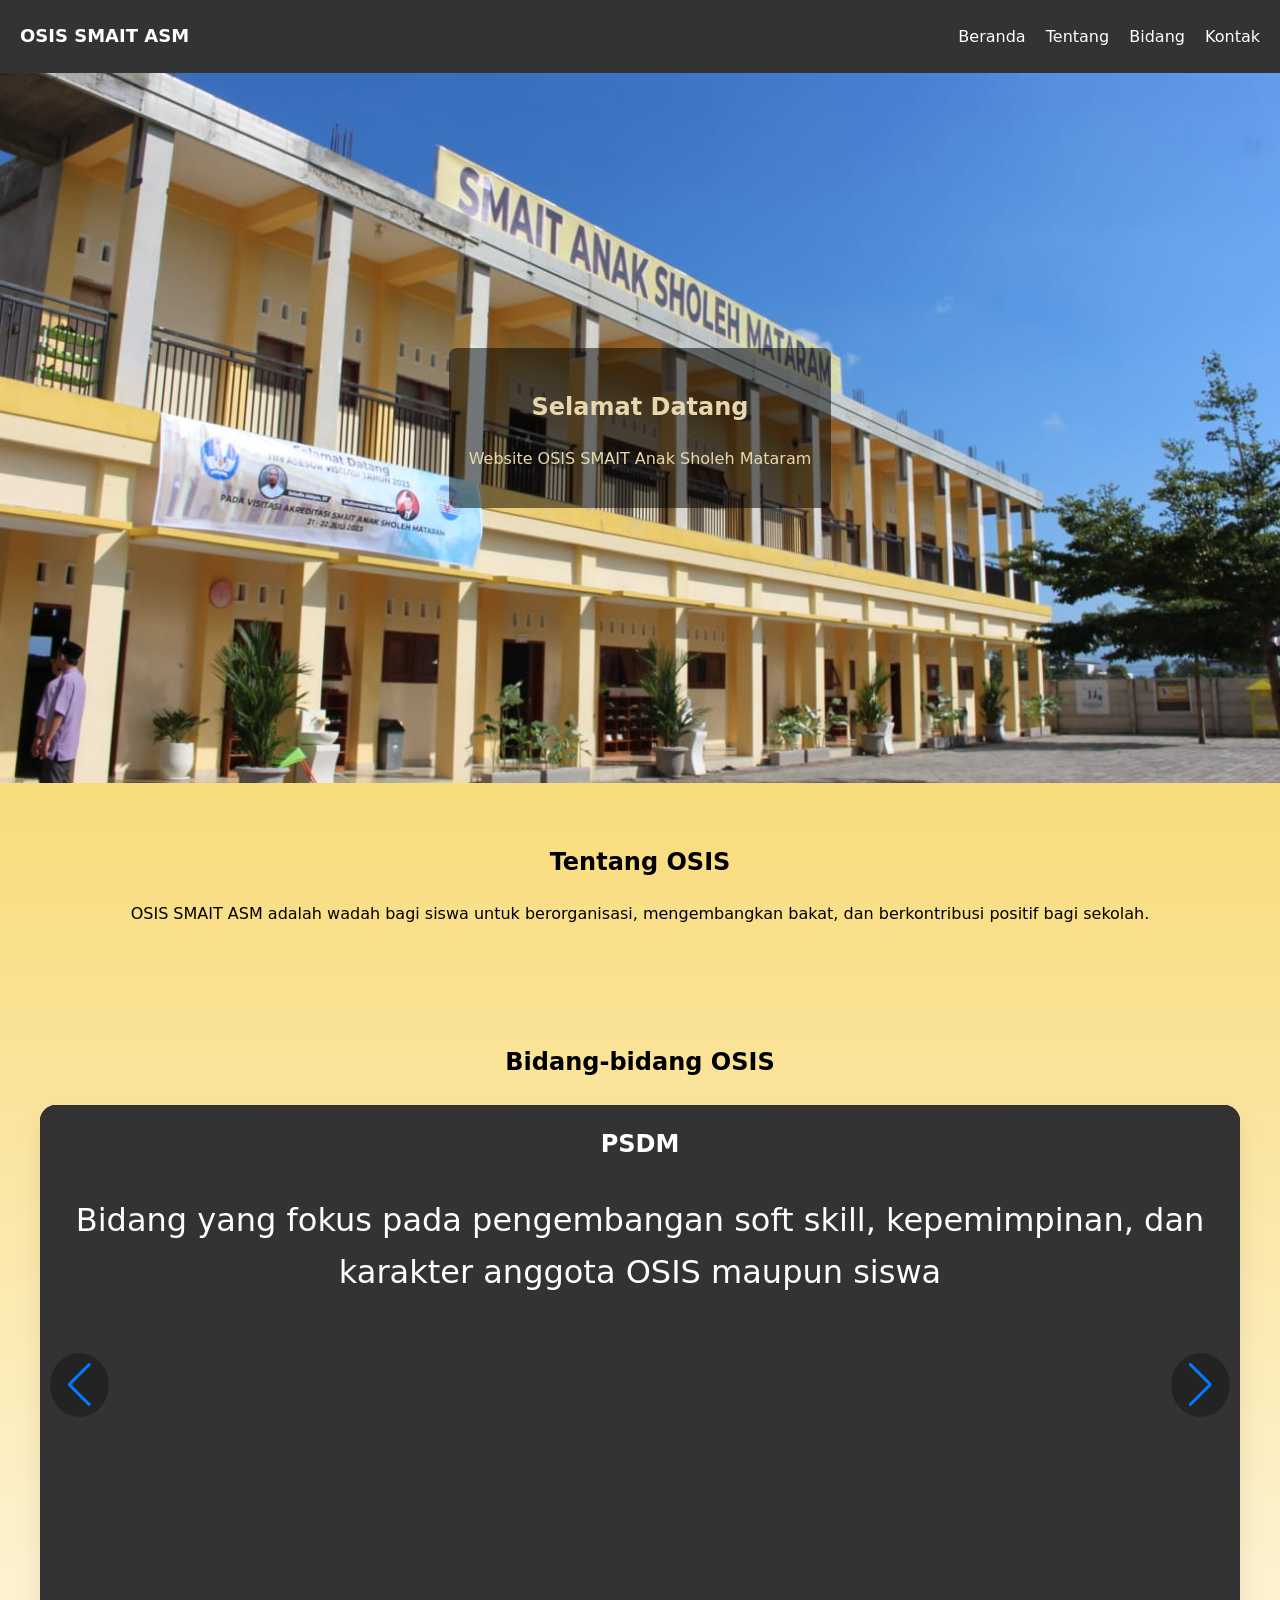
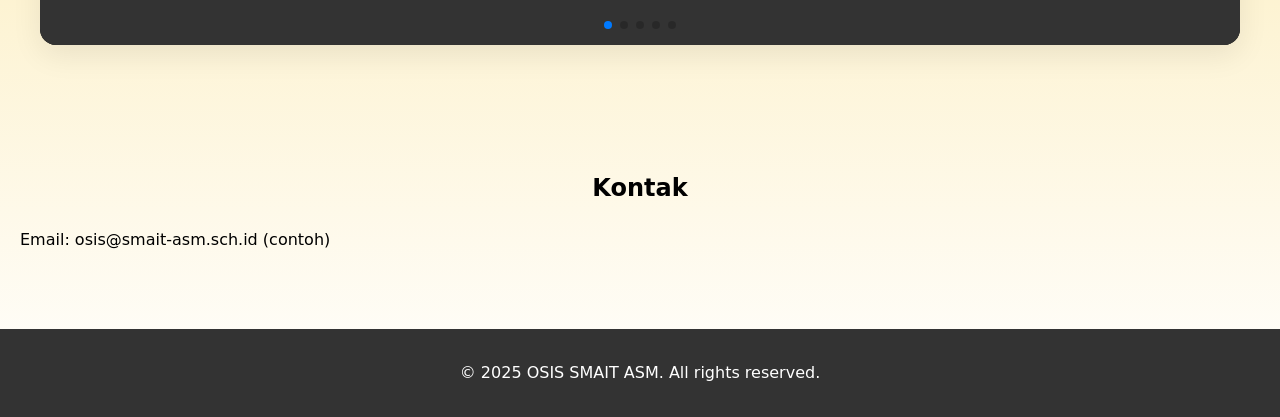
==== index.html @ 4096f219 "Add files via upload" ====
<!DOCTYPE html>
<html lang="id">
<head>
  <meta charset="UTF-8">
  <meta name="viewport" content="width=device-width, initial-scale=1.0">
  <title>OSIS SMAIT Anak Sholeh Mataram</title>
  <link rel="stylesheet" href="styles.css">
  <!-- Swiper CSS (CDN) -->
  <link rel="stylesheet" href="https://cdn.jsdelivr.net/npm/swiper@11/swiper-bundle.min.css"/>
</head>
<body>
  <!-- Navbar -->
  <header>
    <h1>OSIS SMAIT ASM</h1>
    <nav>
      <a href="#beranda">Beranda</a>
      <a href="#tentang">Tentang</a>
      <a href="#bidang">Bidang</a>
      <a href="#kontak">Kontak</a>
    </nav>
  </header>

  <!-- Hero Section -->
  <section id="beranda" class="hero">
    <div class="hero-text">
      <h2>Selamat Datang</h2>
      <p>Website OSIS SMAIT Anak Sholeh Mataram</p>
    </div>
  </section>

  <!-- Tentang -->
  <section id="tentang">
    <h2>Tentang OSIS</h2>
    <p style="text-align: center ;">
      OSIS SMAIT ASM adalah wadah bagi siswa untuk berorganisasi, mengembangkan bakat, 
      dan berkontribusi positif bagi sekolah.
    </p>
  </section>

  <!-- Bidang -->
  <section id="bidang">
    <h2>Bidang-bidang OSIS</h2>
  <!-- Slider 1 -->
  <div class="swiper js-swiper" data-effect="slide">
    <div class="swiper-wrapper">

      <div class="swiper-slide"><h2>PSDM</h2>
        <p class="textsize">Bidang yang fokus pada pengembangan soft skill, kepemimpinan, dan karakter anggota OSIS maupun siswa</p>
      </div>


      <div class="swiper-slide"><h2>Humas</h2>
        <p class="textsize">Bidang yang mengelola publikasi, dokumentasi, serta penyebaran informasi kegiatan OSIS</p>
      </div>


      <div class="swiper-slide"><h2>Media Informasi</h2>
        <p class="textsize">Bidang yang mengelola publikasi, dokumentasi, serta penyebaran informasi kegiatan OSIS</p>
      </div>


      <div class="swiper-slide"><h2>Dana Usaha</h2>
        <p class="textsize">Bidang yang mengatur sumber dana OSIS melalui usaha kreatif dan pengelolaan anggaran kegiatan</p>
      </div>


      <div class="swiper-slide"><h2>Kerohanian</h2>
        <p class="textsize">Bidang yang bertanggung jawab pada pembinaan spiritual dan keagamaan siswa</p>
      </div>


    </div>
    <div class="swiper-button-prev">&#10094;</div>
    <div class="swiper-button-next">&#10095;</div>
    <div class="swiper-pagination"></div>
  </div>

  </section>

  <!-- Kontak -->
  <section id="kontak">
    <h2>Kontak</h2>
    <p>Email: osis@smait-asm.sch.id (contoh)</p>
  </section>

  <!-- Footer -->
  <footer>
    <p>&copy; 2025 OSIS SMAIT ASM. All rights reserved.</p>
  </footer>

  <!-- Swiper JS (CDN) -->
  <script src="https://cdn.jsdelivr.net/npm/swiper@11/swiper-bundle.min.js"></script>

  <!-- Your JS -->
  <script src="script.js"></script>

</body>
</html>
---- styles.css ----
body {
    font-family: Arial, sans-serif;
    margin: 0;
    line-height: 1.6;
  }
  
  /* Navbar */
  header {
    position: sticky;
    background: #333;
    color: #fff;
    padding: 10px 20px;
    display: flex;
    justify-content: space-between;
    align-items: center;
  }
  
  header h1 {
    font-size: 18px;
  }
  
  nav a {
    color: #fff;
    margin-left: 15px;
    text-decoration: none;
  }
  
  nav a:hover {
    color: #ffcc00;
  }
  
  /* Hero */
  .hero {
    background: url("smait.jpg") no-repeat center center/cover;
    height: 70vh;
    display: flex;
    justify-content: center;
    align-items: center;
    color: #e6d8ac;
    text-align: center;
  }
  
  .hero-text {
    background: rgba(0,0,0,0.5);
    padding: 20px;
    border-radius: 8px;
  }
  
  /* Section */
  section {
    padding: 40px 20px;
  }
  
  section h2 {
    text-align: center;
    margin-bottom: 20px;
  }
  
  ul {
    max-width: 600px;
    margin: 0 auto;
    padding: 0;
    list-style: none;
  }
  
  ul li {
    background: #f4f4f4;
    margin: 5px 0;
    padding: 10px;
    border-radius: 5px;
  }
  
  /* Footer */
  footer {
    text-align: center;
    background: #333;
    color: white;
    padding: 15px;
    margin-top: 20px;
  }
  
/* Global */
body{
    margin:0;
    font-family: 'Poppins', system-ui, -apple-system, Segoe UI, Roboto, Arial, sans-serif;
    background: linear-gradient(180deg,#f5c527,white);
  }
  
  /* Container slider */
  .swiper{
    width:100%;
    height:60vh;               /* ubah sesuai kebutuhan (mis. 100vh / 420px) */
    margin: 24px auto;
    max-width: 1200px;         /* biar rapi di layar lebar */
    border-radius: 16px;
    overflow: hidden;
    box-shadow: 0 10px 30px rgba(0,0,0,.08);
    background:#111;           /* fallback */
  }
  
  /* Slide default (teks) */
  .swiper-slide{
      text-align: center;
    display:flex;
    align-items:center;
    justify-content:center;
    font-weight:500;
    color:#fff;
    background: #333;
  }
  
  /* Contoh slide gambar */
  .swiper-slide.img{
    background:#000;
    padding:0;
  }
  .swiper-slide.img > img{
    width:100%;
    height:100%;
    object-fit:cover;
    display:block;
  }
  
  /* Caption opsional */
  .caption{
    position:absolute;
    left:24px; right:24px; bottom:24px;
    color:#fff; font-weight:600;
    text-shadow: 0 2px 10px rgba(0,0,0,.6);
  }
  
  /* Tombol navigasi */
  .swiper-button-prev,
  .swiper-button-next{
    color:#fff;
    font-size:0px; /* icon unicode di HTML */
    width:auto; height:auto;
    padding:10px 16px;
    border-radius:50%;
    background:rgba(0,0,0,.3);
    transition:.3s;
  }
  .swiper-button-prev:hover,
  .swiper-button-next:hover{ background:rgba(0,0,0,.6); cursor:pointer; }
  
  /* Pagination */
  .swiper-pagination-bullet{
    background:rgba(255,255,255,.7);
    opacity:1;
  }
  .swiper-pagination-bullet-active{
    background:#fff;
  }

.textsize{
    font-size: clamp(1.8rem, 2.5vw, 5rem) ;
}
  
  /* Responsif kecil */
  @media (max-width: 640px){
    .swiper{ height: 46vh; border-radius: 12px; }
    .swiper-slide{ font-size:22px; }
  }
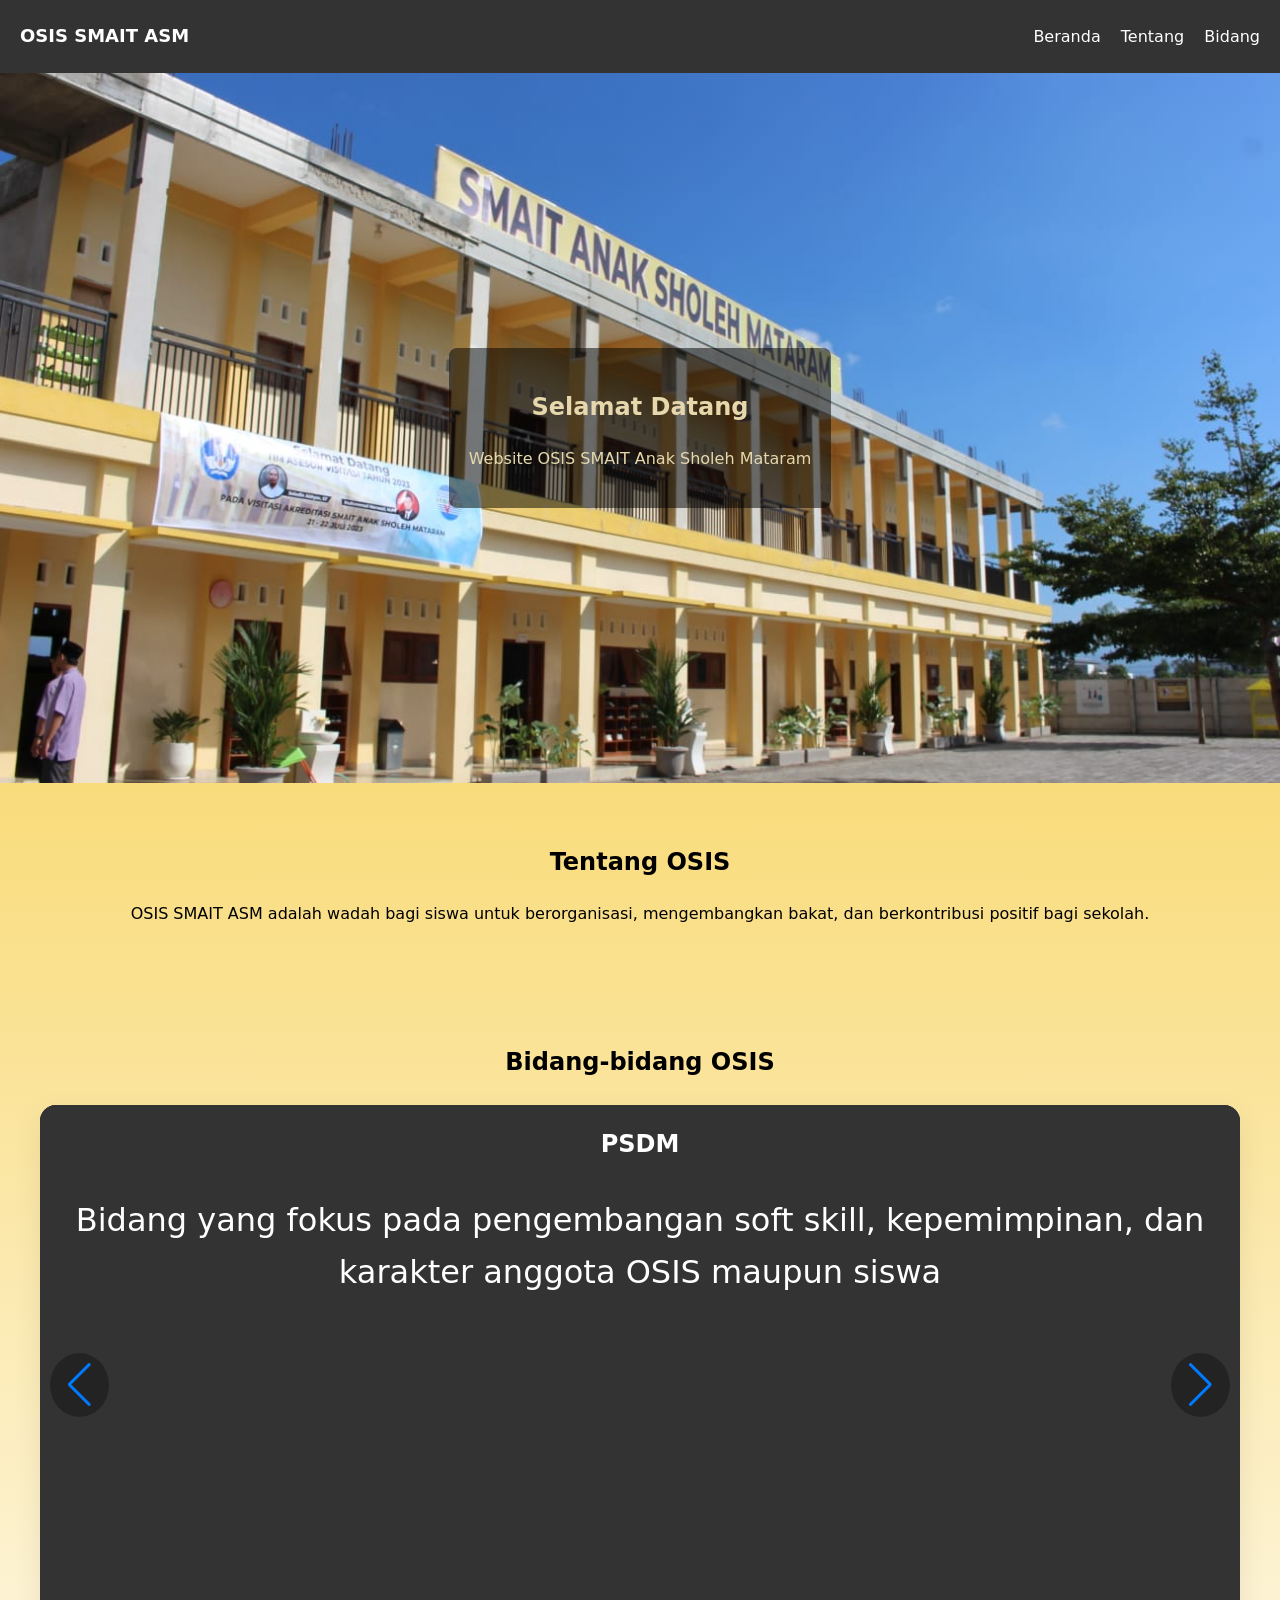
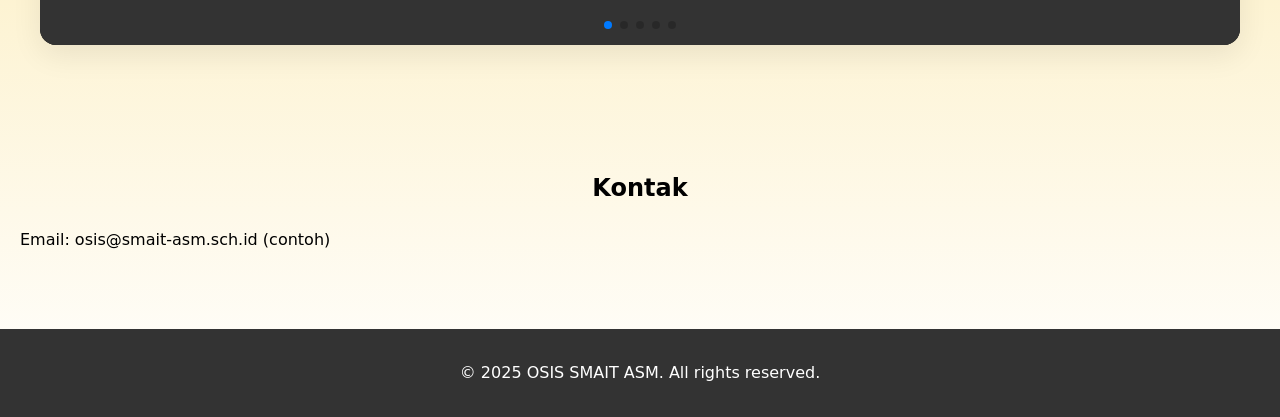
==== commit 990993bc: "Update1 index.html" ====
--- a/index.html
+++ b/index.html
@@ -16,7 +16,6 @@
       <a href="#beranda">Beranda</a>
       <a href="#tentang">Tentang</a>
       <a href="#bidang">Bidang</a>
-      <a href="#kontak">Kontak</a>
     </nav>
   </header>
 
@@ -96,3 +95,4 @@
 
 </body>
 </html>
+
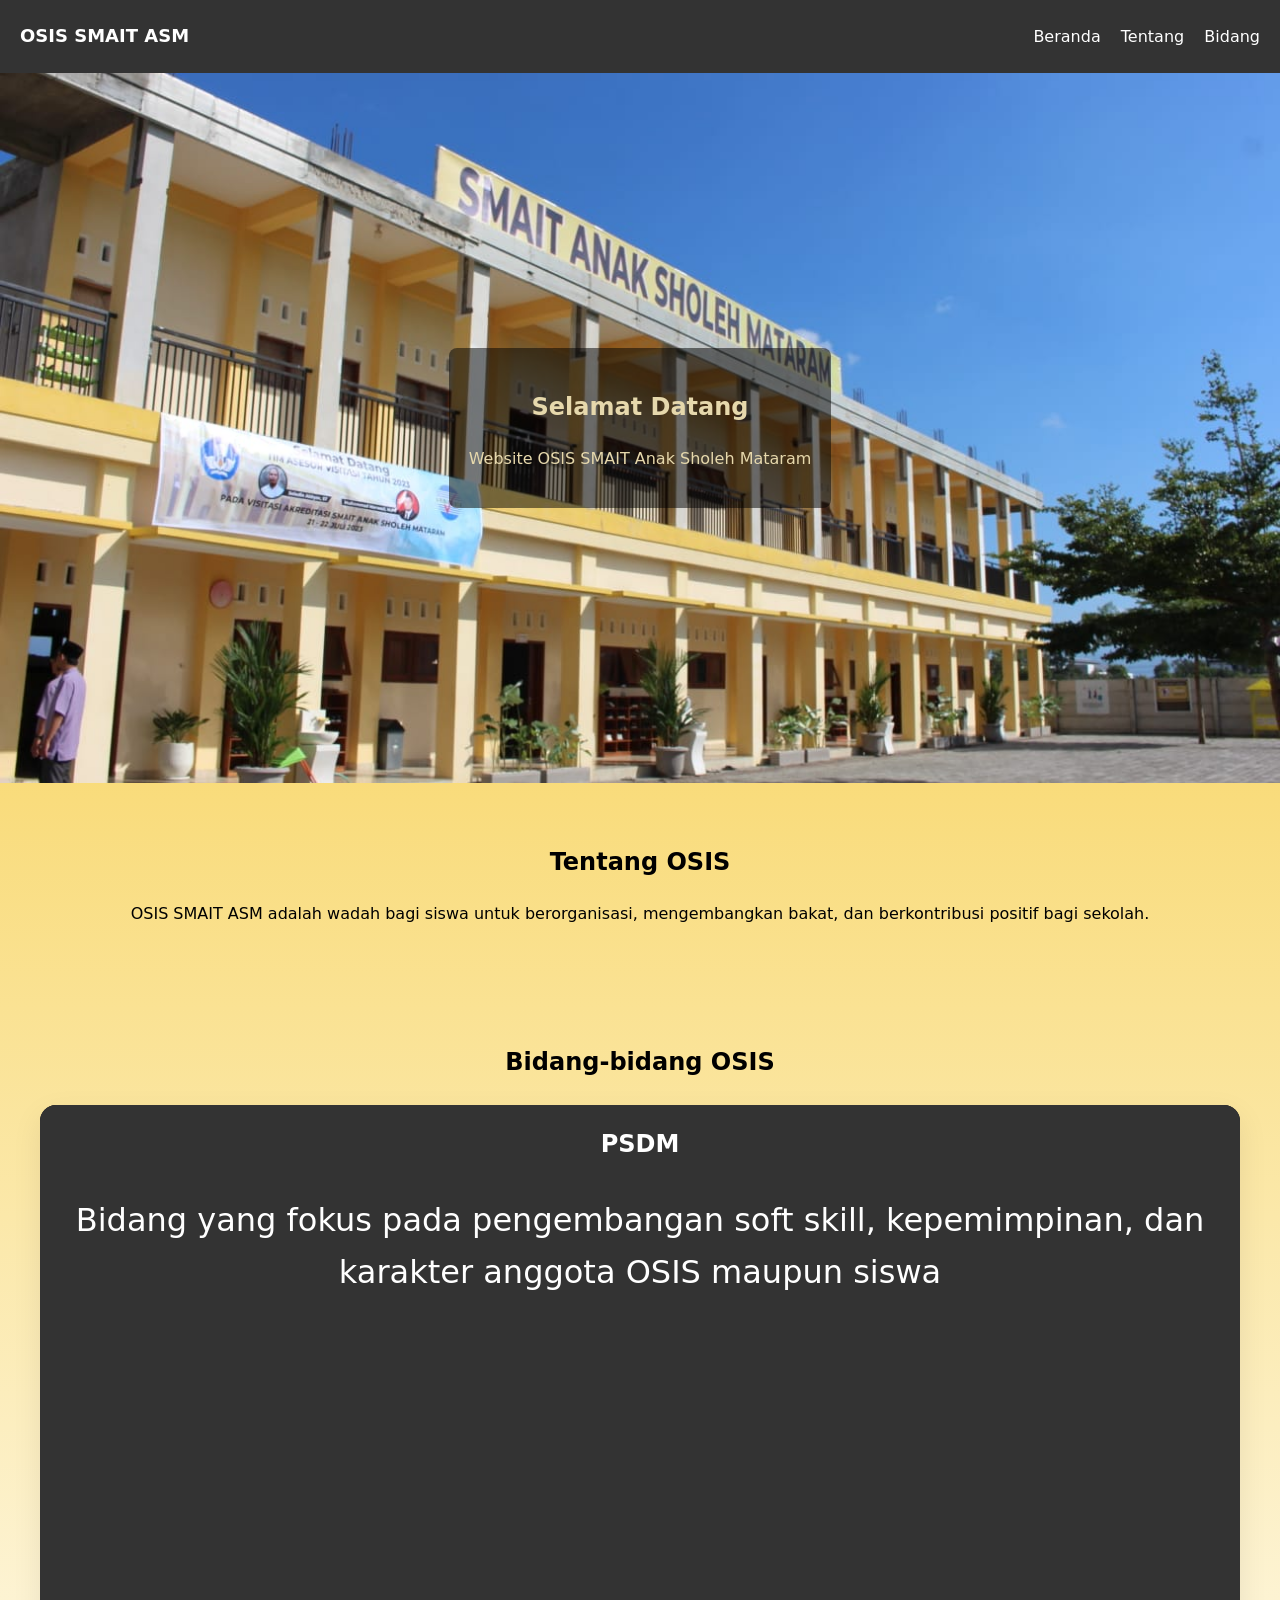
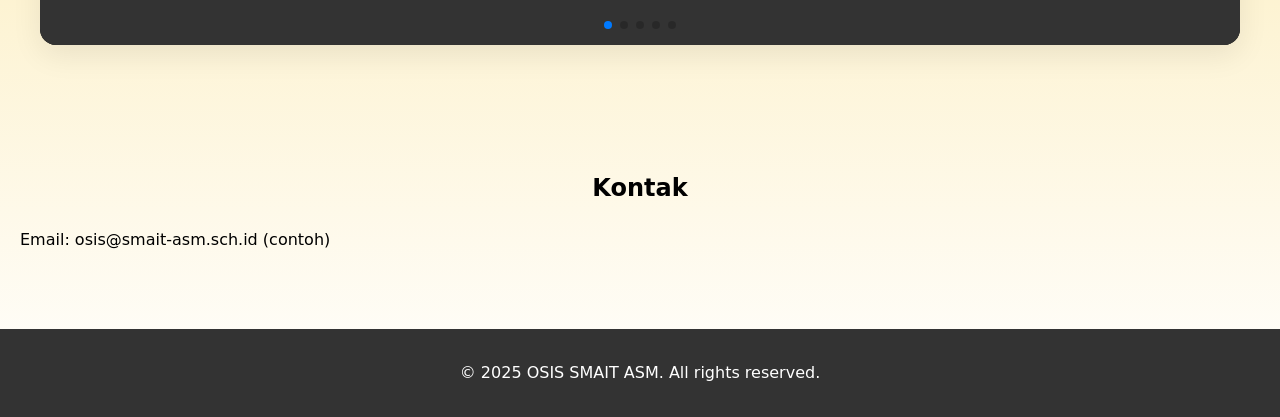
==== commit 8dd7d060: "Update2 index.html" ====
--- a/index.html
+++ b/index.html
@@ -69,8 +69,6 @@
 
 
     </div>
-    <div class="swiper-button-prev">&#10094;</div>
-    <div class="swiper-button-next">&#10095;</div>
     <div class="swiper-pagination"></div>
   </div>
 
@@ -96,3 +94,4 @@
 </body>
 </html>
 
+
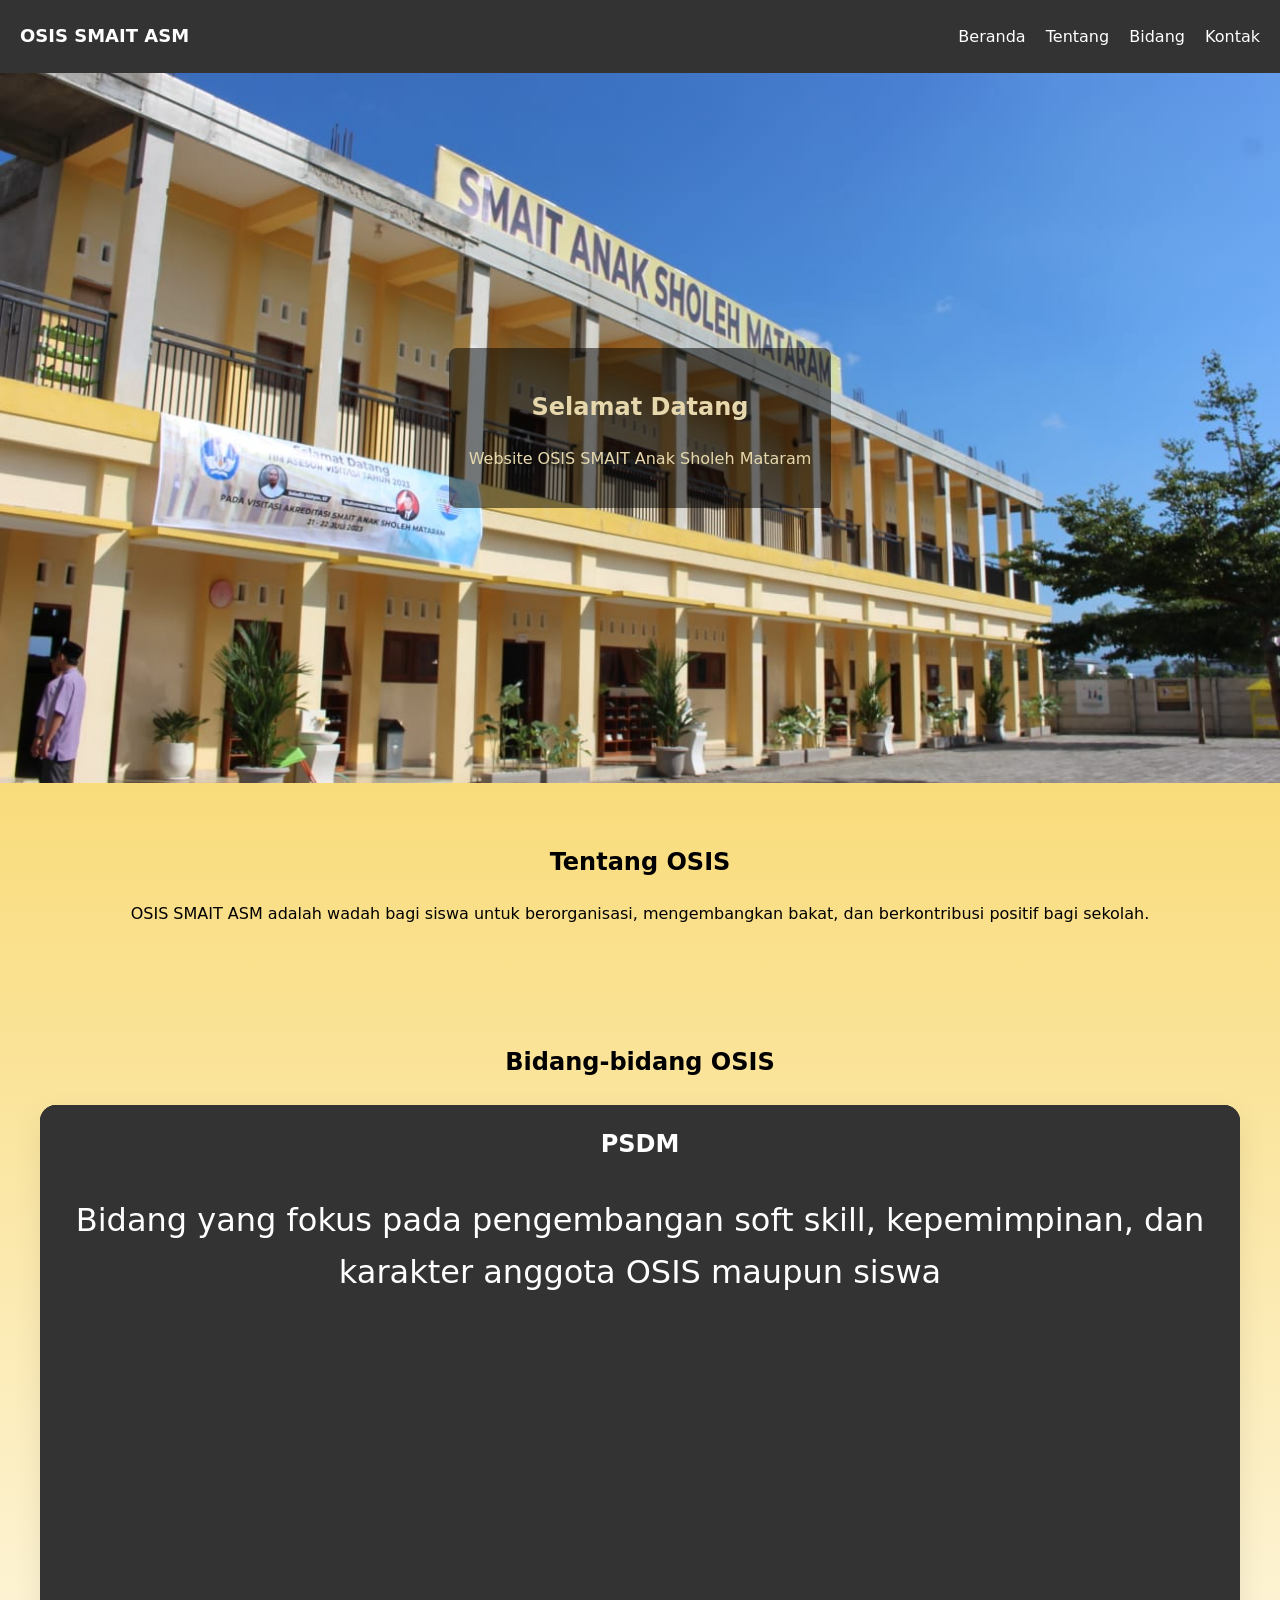
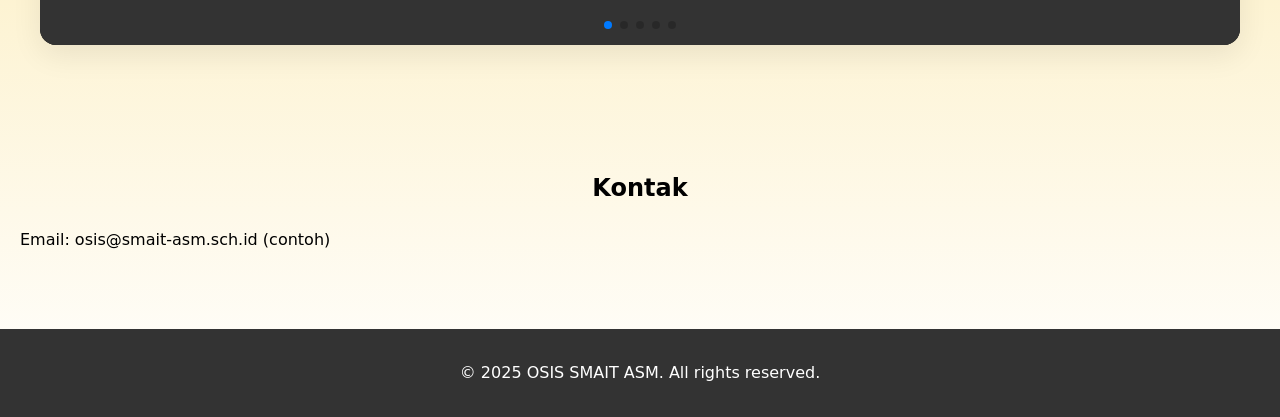
==== commit 4f5917b9: "Update index.html" ====
--- a/index.html
+++ b/index.html
@@ -16,6 +16,7 @@
       <a href="#beranda">Beranda</a>
       <a href="#tentang">Tentang</a>
       <a href="#bidang">Bidang</a>
+      <a href="#kontak">Kontak</a>
     </nav>
   </header>
 
@@ -95,3 +96,4 @@
 </html>
 
 
+
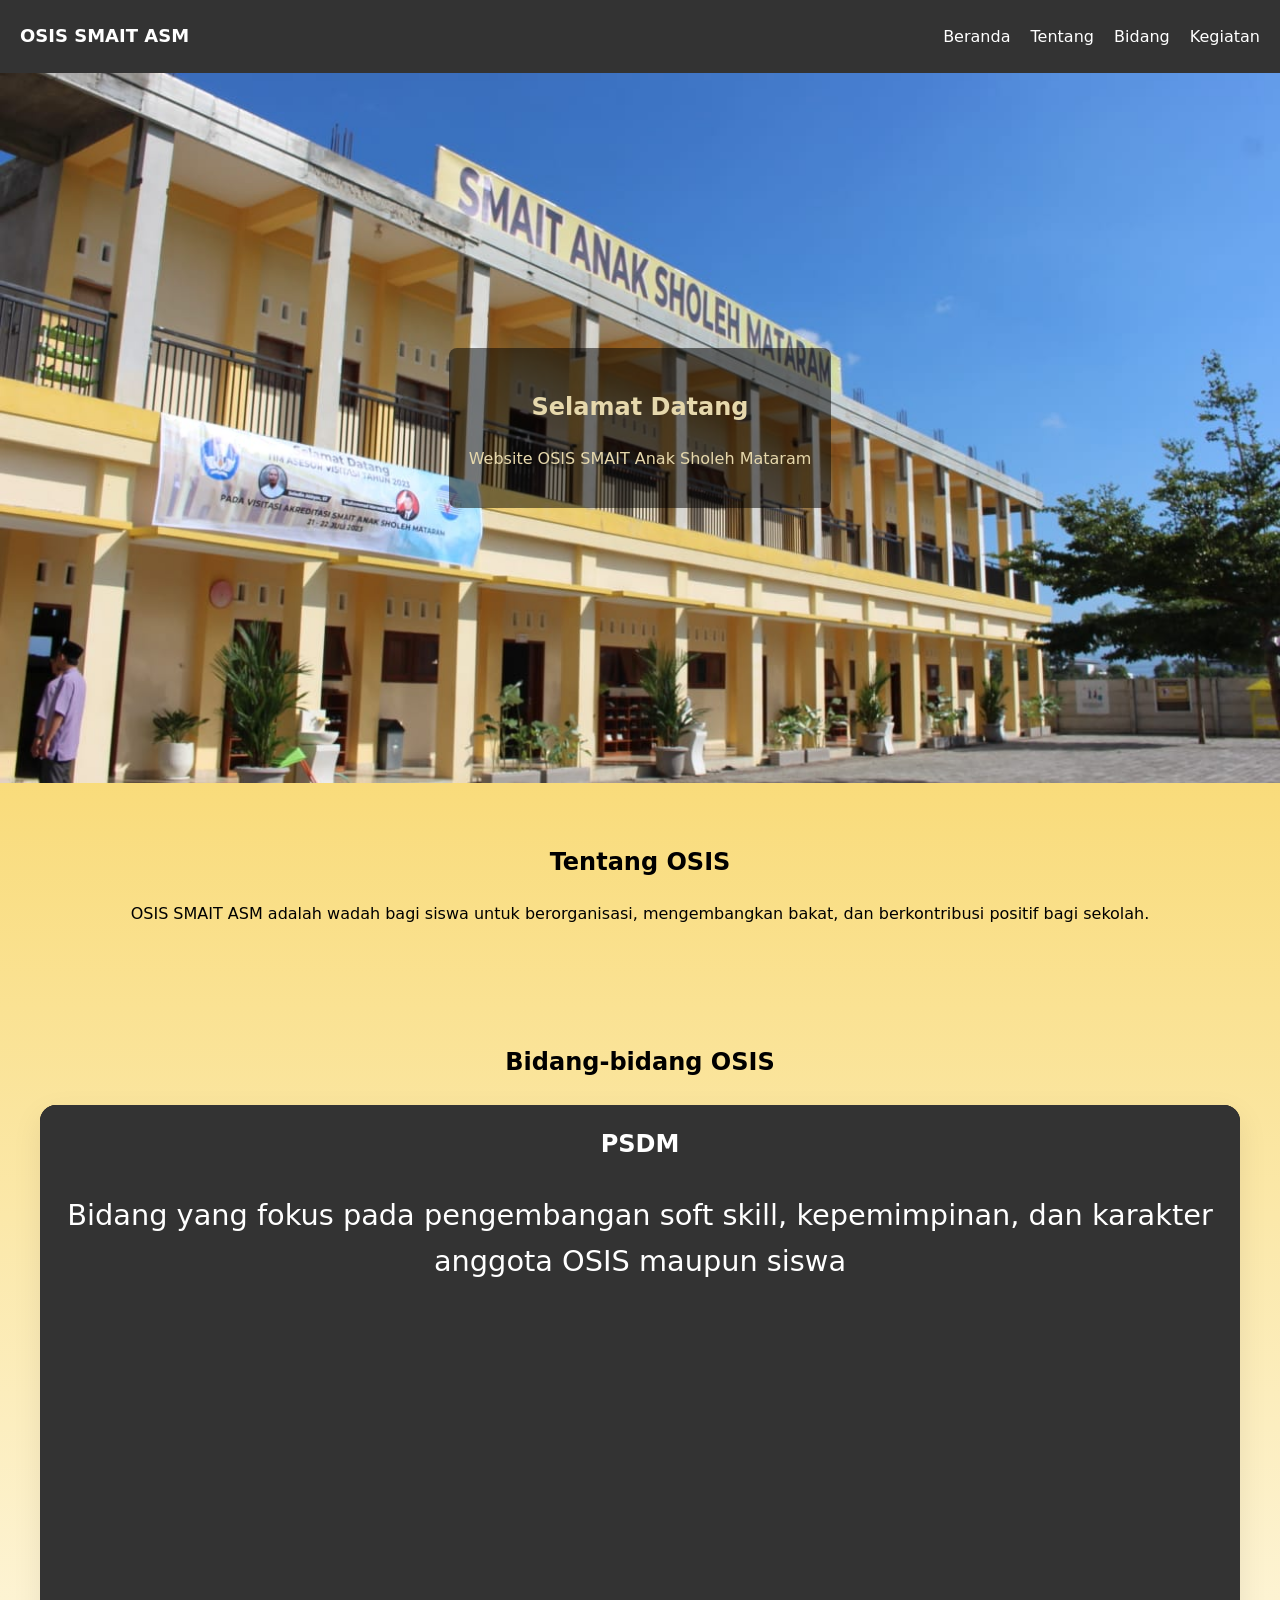
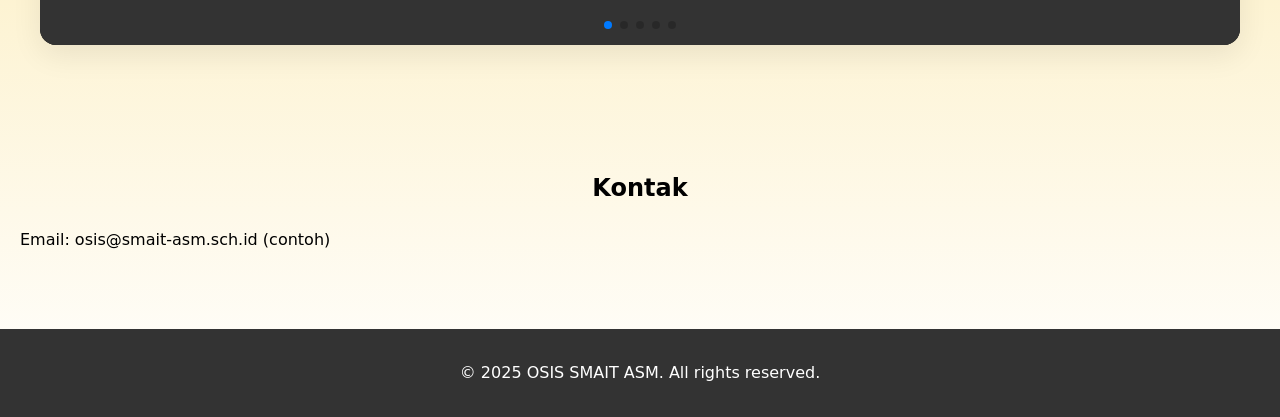
==== commit 6ca15557: "Update2 index.html" ====
--- a/index.html
+++ b/index.html
@@ -16,7 +16,7 @@
       <a href="#beranda">Beranda</a>
       <a href="#tentang">Tentang</a>
       <a href="#bidang">Bidang</a>
-      <a href="#kontak">Kontak</a>
+      <a href="kegiatan.html">Kegiatan</a>
     </nav>
   </header>
 
@@ -97,3 +97,4 @@
 
 
 
+
--- a/styles.css
+++ b/styles.css
@@ -153,7 +153,7 @@
   }
 
 .textsize{
-    font-size: clamp(1.8rem, 2.5vw, 5rem) ;
+    font-size: clamp(1.8rem, 2vw, 5rem) ;
 }
   
   /* Responsif kecil */
@@ -161,4 +161,5 @@
     .swiper{ height: 46vh; border-radius: 12px; }
     .swiper-slide{ font-size:22px; }
   }
-  +
+  
